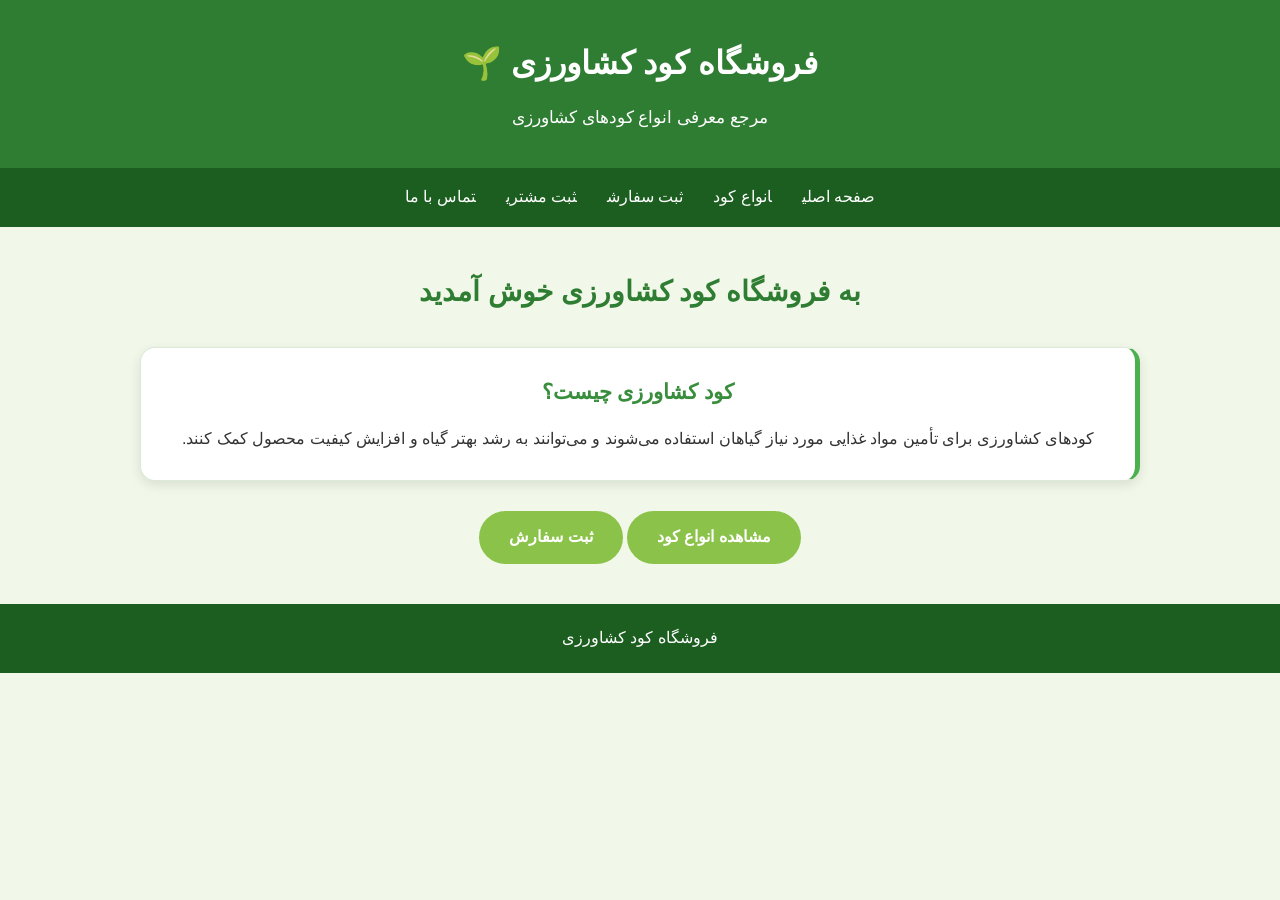
==== index.html @ cd536e47 "Add files via upload" ====
<!DOCTYPE html>
<html lang="fa" dir="rtl">
<head><meta charset="UTF-8"><meta name="viewport" content="width=device-width, initial-scale=1.0">
<title>فروشگاه کود کشاورزی</title><link rel="stylesheet" href="style.css"></head>
<body>
<header><h1>فروشگاه کود کشاورزی 🌱</h1><p>مرجع معرفی انواع کودهای کشاورزی</p></header>
<nav><a href="index.html">صفحه اصلی</a><a href="fertilizer.html">انواع کود</a><a href="order.html">ثبت سفارش</a><a href="customer.html">ثبت مشتری</a><a href="contact.html">تماس با ما</a></nav>
<div class="container"><h2>به فروشگاه کود کشاورزی خوش آمدید</h2>
<div class="card"><h3>کود کشاورزی چیست؟</h3><p>کودهای کشاورزی برای تأمین مواد غذایی مورد نیاز گیاهان استفاده می‌شوند و می‌توانند به رشد بهتر گیاه و افزایش کیفیت محصول کمک کنند.</p></div>
<p style="text-align:center;margin-top:30px;"><a class="btn" href="fertilizer.html">مشاهده انواع کود</a> <a class="btn" href="order.html">ثبت سفارش</a></p>
</div><footer>فروشگاه کود کشاورزی</footer>
</body></html>
---- style.css ----
* {
    margin: 0;
    padding: 0;
    box-sizing: border-box;
}


body {
    font-family: Tahoma, Arial, sans-serif;
    background-color: #f4f8f2;
    color: #263326;
    line-height: 1.8;
}


/* Navbar */

header {
    background-color: #1b5e20;
    color: white;
}


.navbar {
    width: 90%;
    max-width: 1200px;
    margin: auto;

    display: flex;
    justify-content: space-between;
    align-items: center;

    padding: 18px 0;
}


.logo {
    font-size: 24px;
    font-weight: bold;
}


.menu {
    display: flex;
    list-style: none;
    gap: 25px;
}


.menu a {
    color: white;
    text-decoration: none;
    font-size: 16px;

    transition: 0.3s;
}


.menu a:hover {
    color: #a5d6a7;
}


/* Hero */

.hero {
    min-height: 500px;

    display: flex;
    justify-content: center;
    align-items: center;

    text-align: center;

    background:
        linear-gradient(
            rgba(27, 94, 32, 0.75),
            rgba(27, 94, 32, 0.75)
        ),
        url("https://images.unsplash.com/photo-1464226184884-fa280b87c399")
        center/cover;
}


.hero-text {
    color: white;
    max-width: 700px;
    padding: 30px;
}


.hero h1 {
    font-size: 45px;
    margin-bottom: 20px;
}


.hero p {
    font-size: 20px;
    margin-bottom: 30px;
}


.btn {
    display: inline-block;

    background-color: #8bc34a;
    color: white;

    padding: 12px 30px;

    border-radius: 30px;

    text-decoration: none;

    font-weight: bold;

    transition: 0.3s;
}


.btn:hover {
    background-color: #689f38;
}


/* Sections */

section {
    width: 90%;
    max-width: 1100px;
    margin: auto;

    padding: 70px 0;
}


section h2 {
    text-align: center;

    color: #2e7d32;

    font-size: 30px;

    margin-bottom: 35px;
}


/* About */

.about {
    text-align: center;
}


.about p {
    max-width: 800px;
    margin: auto;

    font-size: 18px;
}


/* Cards */

.fertilizers {
    background-color: #ffffff;
}


.cards {
    display: grid;

    grid-template-columns:
        repeat(4, 1fr);

    gap: 20px;
}


.card {
    background-color: #f5f9f3;

    padding: 30px 20px;

    border-radius: 15px;

    text-align: center;

    border: 1px solid #dce8d8;

    transition: 0.3s;
}


.card:hover {
    transform: translateY(-8px);

    box-shadow:
        0 10px 25px
        rgba(0, 0, 0, 0.1);
}


.icon {
    font-size: 45px;

    margin-bottom: 15px;
}


.card h3 {
    color: #2e7d32;

    margin-bottom: 12px;

    font-size: 20px;
}


.card p {
    font-size: 14px;
}


/* Table */

.comparison {
    text-align: center;
}


table {
    width: 100%;

    border-collapse: collapse;

    background-color: white;

    box-shadow:
        0 5px 20px
        rgba(0, 0, 0, 0.08);
}


th {
    background-color: #2e7d32;

    color: white;

    padding: 15px;
}


td {
    padding: 15px;

    border-bottom: 1px solid #ddd;
}


tr:hover {
    background-color: #f1f8e9;
}


/* Contact */

.contact {
    text-align: center;

    background-color: #e8f5e9;

    max-width: none;
}


.contact p {
    margin: 10px;
}


/* Footer */

footer {
    background-color: #163b19;

    color: white;

    text-align: center;

    padding: 25px;
}


/* Mobile */

@media (max-width: 800px) {

    .navbar {
        flex-direction: column;

        gap: 15px;
    }


    .menu {
        gap: 12px;

        flex-wrap: wrap;

        justify-content: center;
    }


    .hero h1 {
        font-size: 32px;
    }


    .hero p {
        font-size: 17px;
    }


    .cards {
        grid-template-columns:
            repeat(2, 1fr);
    }

}


@media (max-width: 500px) {

    .cards {
        grid-template-columns: 1fr;
    }


    table {
        font-size: 13px;
    }


    th,
    td {
        padding: 8px;
    }

}

* {
    box-sizing: border-box;
    margin: 0;
    padding: 0;
}

body {
    font-family: Tahoma, Arial, sans-serif;
    direction: rtl;
    background: #f1f8e9;
    color: #333;
}

header {
    background: #2e7d32;
    color: white;
    text-align: center;
    padding: 35px 20px;
}

header h1 {
    font-size: 32px;
    margin-bottom: 10px;
}

header p {
    font-size: 17px;
}

nav {
    background: #1b5e20;
    text-align: center;
    padding: 15px;
}

nav a {
    color: white;
    text-decoration: none;
    margin: 0 15px;
    font-size: 16px;
    transition: 0.3s;
}

nav a:hover {
    color: #c8e6c9;
}

.container {
    width: 90%;
    max-width: 1000px;
    margin: 40px auto;
}

.container h2 {
    text-align: center;
    color: #2e7d32;
    margin-bottom: 30px;
    font-size: 28px;
}

.card {
    background: white;
    padding: 25px;
    margin-bottom: 20px;
    border-radius: 15px;
    box-shadow: 0 4px 12px rgba(0, 0, 0, 0.1);
    border-right: 5px solid #4caf50;
    transition: 0.3s;
}

.card:hover {
    transform: translateY(-5px);
    box-shadow: 0 7px 18px rgba(0, 0, 0, 0.15);
}

.card h3 {
    color: #388e3c;
    margin-bottom: 12px;
    font-size: 21px;
}

.card p {
    line-height: 2;
    font-size: 16px;
}

form {
    background: white;
    padding: 30px;
    border-radius: 15px;
    box-shadow: 0 4px 12px rgba(0, 0, 0, 0.1);
    max-width: 600px;
    margin: 0 auto;
}

form label {
    display: block;
    margin-bottom: 8px;
    color: #2e7d32;
    font-weight: bold;
}

form input,
form textarea {
    width: 100%;
    padding: 12px;
    border: 1px solid #ccc;
    border-radius: 8px;
    font-family: Tahoma;
    font-size: 15px;
    margin-bottom: 15px;
}

form textarea {
    resize: vertical;
}

form input:focus,
form textarea:focus {
    outline: none;
    border-color: #4caf50;
}

form button {
    background: #2e7d32;
    color: white;
    border: none;
    padding: 12px 30px;
    border-radius: 8px;
    font-size: 16px;
    font-family: Tahoma;
    cursor: pointer;
}

form button:hover {
    background: #1b5e20;
}

footer {
    background: #1b5e20;
    color: white;
    text-align: center;
    padding: 20px;
    margin-top: 40px;
}
a {
    text-decoration: none;
}
.as{
margin-left: 400px;
}
table {
    width: 90%;
    max-width: 1000px;
    margin: 40px auto;
    border-collapse: collapse;
    background: white;
    border-radius: 15px;
    overflow: hidden;
    box-shadow: 0 8px 25px rgba(0, 0, 0, 0.12);
    text-align: center;
    direction: rtl;
    font-family: Tahoma, sans-serif;
}
<!DOCTYPE html>
<html lang="fa">
<head>
    <meta charset="UTF-8">
    <meta name="viewport" content="width=device-width, initial-scale=1.0">
    <title>جدول کودهای کشاورزی</title>
    <link rel="stylesheet" href="style.css">
</head>

<body>

    <div class="container">
        <h1>🌱 جدول انواع کود کشاورزی</h1>

        <table>
            <thead>
                <tr>
                    <th>نوع کود</th>
                    <th>عنصر اصلی</th>
                    <th>کاربرد</th>
                    <th>تفاوت</th>
                </tr>
            </thead>

            <tbody>
                <tr>
                    <td>کود نیتروژنه</td>
                    <td>نیتروژن (N)</td>
                    <td>افزایش رشد برگ و ساقه</td>
                    <td>مناسب برای رشد سریع قسمت‌های سبز گیاه</td>
                </tr>

                <tr>
                    <td>کود فسفاته</td>
                    <td>فسفر (P)</td>
                    <td>تقویت ریشه و گل‌دهی</td>
                    <td>بیشتر روی ریشه، گل و تشکیل بذر تأثیر دارد</td>
                </tr>

                <tr>
                    <td>کود پتاسه</td>
                    <td>پتاسیم (K)</td>
                    <td>افزایش مقاومت گیاه</td>
                    <td>به مقاومت گیاه در برابر تنش‌ها و بهبود کیفیت محصول کمک می‌کند</td>
                </tr>

                <tr>
                    <td>کود آلی</td>
                    <td>مواد آلی و عناصر غذایی</td>
                    <td>بهبود خاک و تغذیه گیاه</td>
                    <td>طبیعی‌تر و معمولاً آهسته‌رهش‌تر از کودهای شیمیایی است</td>
                </tr>
            </tbody>
        </table>
    </div>

</body>
</html>
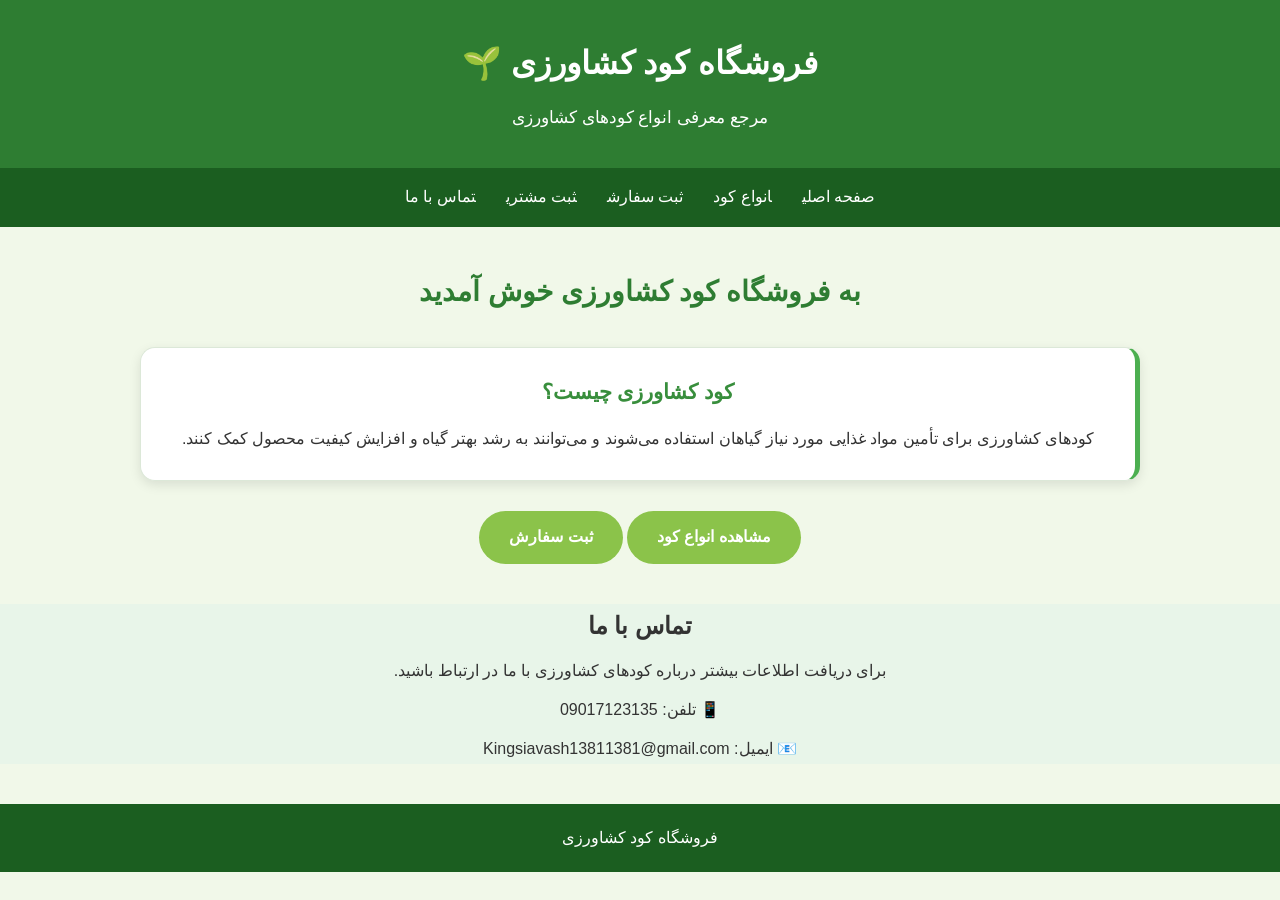
==== commit c0e83bfd: "Update index.html" ====
--- a/index.html
+++ b/index.html
@@ -8,5 +8,21 @@
 <div class="container"><h2>به فروشگاه کود کشاورزی خوش آمدید</h2>
 <div class="card"><h3>کود کشاورزی چیست؟</h3><p>کودهای کشاورزی برای تأمین مواد غذایی مورد نیاز گیاهان استفاده می‌شوند و می‌توانند به رشد بهتر گیاه و افزایش کیفیت محصول کمک کنند.</p></div>
 <p style="text-align:center;margin-top:30px;"><a class="btn" href="fertilizer.html">مشاهده انواع کود</a> <a class="btn" href="order.html">ثبت سفارش</a></p>
-</div><footer>فروشگاه کود کشاورزی</footer>
-</body></html>+</div>
+
+<div class="contact">
+<h2>تماس با ما</h2>
+
+<p>برای دریافت اطلاعات بیشتر درباره کودهای کشاورزی با ما در ارتباط باشید.</p>
+
+<p>📱 تلفن: 09017123135</p>
+
+<p>📧 ایمیل: Kingsiavash13811381@gmail.com</p>
+
+</div>
+
+<footer>فروشگاه کود کشاورزی</footer>
+
+</body>
+</html>
+</body></html>
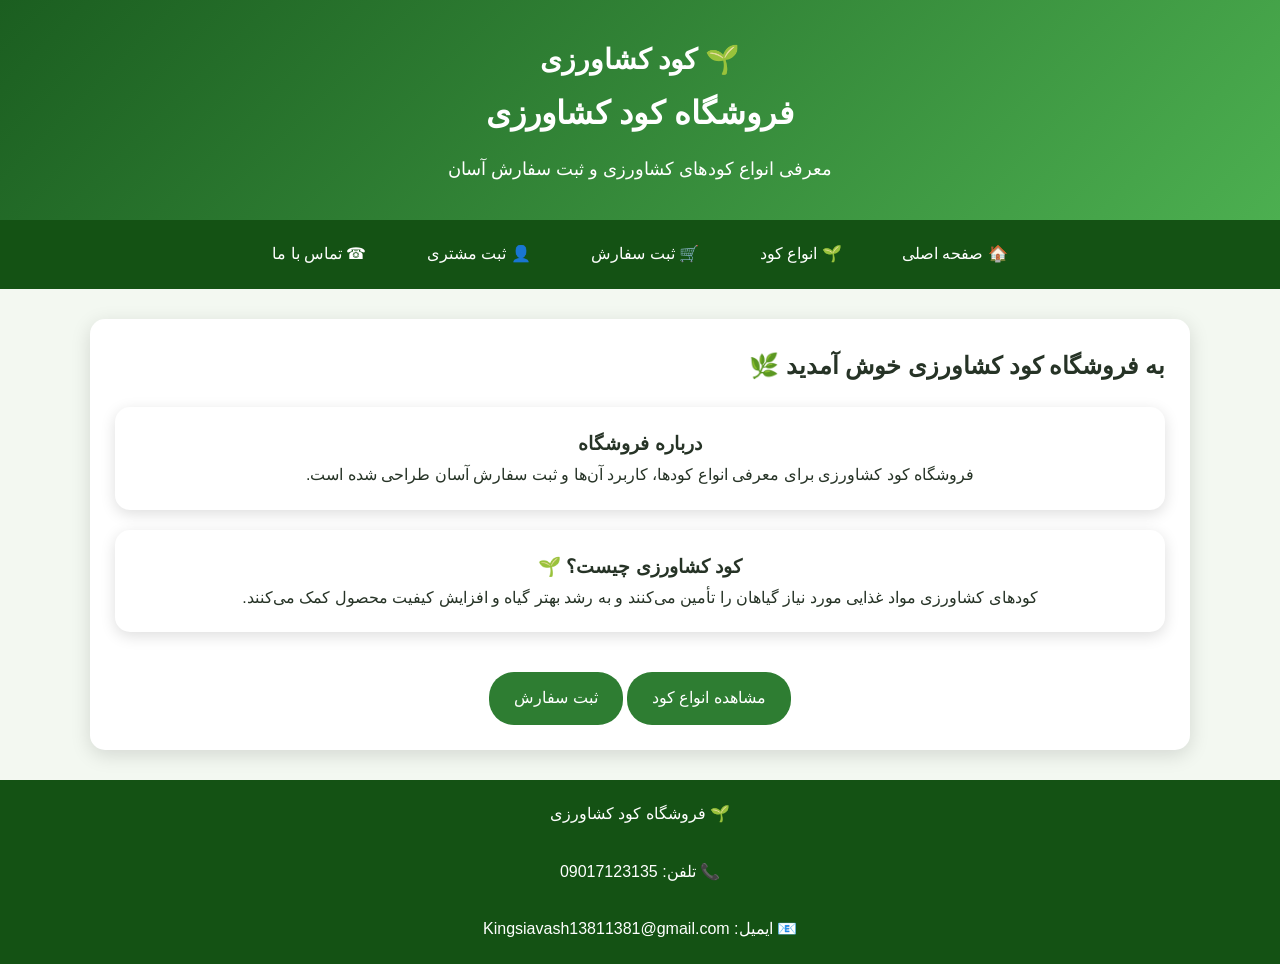
==== commit 2f3b679f: "Add files via upload" ====
--- a/index.html
+++ b/index.html
@@ -1,28 +1,63 @@
 <!DOCTYPE html>
 <html lang="fa" dir="rtl">
-<head><meta charset="UTF-8"><meta name="viewport" content="width=device-width, initial-scale=1.0">
-<title>فروشگاه کود کشاورزی</title><link rel="stylesheet" href="style.css"></head>
+
+<head>
+<meta charset="UTF-8">
+<meta name="viewport" content="width=device-width, initial-scale=1.0">
+<title>فروشگاه کود کشاورزی</title>
+<link rel="stylesheet" href="style.css">
+</head>
+
 <body>
-<header><h1>فروشگاه کود کشاورزی 🌱</h1><p>مرجع معرفی انواع کودهای کشاورزی</p></header>
-<nav><a href="index.html">صفحه اصلی</a><a href="fertilizer.html">انواع کود</a><a href="order.html">ثبت سفارش</a><a href="customer.html">ثبت مشتری</a><a href="contact.html">تماس با ما</a></nav>
-<div class="container"><h2>به فروشگاه کود کشاورزی خوش آمدید</h2>
-<div class="card"><h3>کود کشاورزی چیست؟</h3><p>کودهای کشاورزی برای تأمین مواد غذایی مورد نیاز گیاهان استفاده می‌شوند و می‌توانند به رشد بهتر گیاه و افزایش کیفیت محصول کمک کنند.</p></div>
-<p style="text-align:center;margin-top:30px;"><a class="btn" href="fertilizer.html">مشاهده انواع کود</a> <a class="btn" href="order.html">ثبت سفارش</a></p>
+
+<header>
+<div class="logo">🌱 کود کشاورزی</div>
+<h1>فروشگاه کود کشاورزی</h1>
+<p>معرفی انواع کودهای کشاورزی و ثبت سفارش آسان</p>
+</header>
+
+<nav>
+<a href="index.html">🏠 صفحه اصلی</a>
+<a href="fertilizer.html">🌱 انواع کود</a>
+<a href="order.html">🛒 ثبت سفارش</a>
+<a href="customer.html">👤 ثبت مشتری</a>
+<a href="contact.html">☎ تماس با ما</a>
+</nav>
+
+<div class="container">
+
+<h2>به فروشگاه کود کشاورزی خوش آمدید 🌿</h2>
+
+<div class="card">
+<h3>درباره فروشگاه</h3>
+<p>
+فروشگاه کود کشاورزی برای معرفی انواع کودها،
+کاربرد آن‌ها و ثبت سفارش آسان طراحی شده است.
+</p>
 </div>
 
-<div class="contact">
-<h2>تماس با ما</h2>
+<div class="card">
+<h3>کود کشاورزی چیست؟ 🌱</h3>
+<p>
+کودهای کشاورزی مواد غذایی مورد نیاز گیاهان را تأمین می‌کنند
+و به رشد بهتر گیاه و افزایش کیفیت محصول کمک می‌کنند.
+</p>
+</div>
 
-<p>برای دریافت اطلاعات بیشتر درباره کودهای کشاورزی با ما در ارتباط باشید.</p>
-
-<p>📱 تلفن: 09017123135</p>
-
-<p>📧 ایمیل: Kingsiavash13811381@gmail.com</p>
+<div style="text-align:center;margin-top:30px;">
+<a class="btn" href="fertilizer.html">مشاهده انواع کود</a>
+<a class="btn" href="order.html">ثبت سفارش</a>
+</div>
 
 </div>
 
-<footer>فروشگاه کود کشاورزی</footer>
+<footer>
+🌱 فروشگاه کود کشاورزی
+<br><br>
+📞 تلفن: 09017123135
+<br><br>
+📧 ایمیل: Kingsiavash13811381@gmail.com
+</footer>
 
 </body>
 </html>
-</body></html>
--- a/style.css
+++ b/style.css
@@ -4,367 +4,19 @@
     box-sizing: border-box;
 }
 
-
 body {
     font-family: Tahoma, Arial, sans-serif;
-    background-color: #f4f8f2;
+    direction: rtl;
+    background: #f3f8f1;
     color: #263326;
     line-height: 1.8;
 }
 
 
-/* Navbar */
+/* Header */
 
 header {
-    background-color: #1b5e20;
-    color: white;
-}
-
-
-.navbar {
-    width: 90%;
-    max-width: 1200px;
-    margin: auto;
-
-    display: flex;
-    justify-content: space-between;
-    align-items: center;
-
-    padding: 18px 0;
-}
-
-
-.logo {
-    font-size: 24px;
-    font-weight: bold;
-}
-
-
-.menu {
-    display: flex;
-    list-style: none;
-    gap: 25px;
-}
-
-
-.menu a {
-    color: white;
-    text-decoration: none;
-    font-size: 16px;
-
-    transition: 0.3s;
-}
-
-
-.menu a:hover {
-    color: #a5d6a7;
-}
-
-
-/* Hero */
-
-.hero {
-    min-height: 500px;
-
-    display: flex;
-    justify-content: center;
-    align-items: center;
-
-    text-align: center;
-
-    background:
-        linear-gradient(
-            rgba(27, 94, 32, 0.75),
-            rgba(27, 94, 32, 0.75)
-        ),
-        url("https://images.unsplash.com/photo-1464226184884-fa280b87c399")
-        center/cover;
-}
-
-
-.hero-text {
-    color: white;
-    max-width: 700px;
-    padding: 30px;
-}
-
-
-.hero h1 {
-    font-size: 45px;
-    margin-bottom: 20px;
-}
-
-
-.hero p {
-    font-size: 20px;
-    margin-bottom: 30px;
-}
-
-
-.btn {
-    display: inline-block;
-
-    background-color: #8bc34a;
-    color: white;
-
-    padding: 12px 30px;
-
-    border-radius: 30px;
-
-    text-decoration: none;
-
-    font-weight: bold;
-
-    transition: 0.3s;
-}
-
-
-.btn:hover {
-    background-color: #689f38;
-}
-
-
-/* Sections */
-
-section {
-    width: 90%;
-    max-width: 1100px;
-    margin: auto;
-
-    padding: 70px 0;
-}
-
-
-section h2 {
-    text-align: center;
-
-    color: #2e7d32;
-
-    font-size: 30px;
-
-    margin-bottom: 35px;
-}
-
-
-/* About */
-
-.about {
-    text-align: center;
-}
-
-
-.about p {
-    max-width: 800px;
-    margin: auto;
-
-    font-size: 18px;
-}
-
-
-/* Cards */
-
-.fertilizers {
-    background-color: #ffffff;
-}
-
-
-.cards {
-    display: grid;
-
-    grid-template-columns:
-        repeat(4, 1fr);
-
-    gap: 20px;
-}
-
-
-.card {
-    background-color: #f5f9f3;
-
-    padding: 30px 20px;
-
-    border-radius: 15px;
-
-    text-align: center;
-
-    border: 1px solid #dce8d8;
-
-    transition: 0.3s;
-}
-
-
-.card:hover {
-    transform: translateY(-8px);
-
-    box-shadow:
-        0 10px 25px
-        rgba(0, 0, 0, 0.1);
-}
-
-
-.icon {
-    font-size: 45px;
-
-    margin-bottom: 15px;
-}
-
-
-.card h3 {
-    color: #2e7d32;
-
-    margin-bottom: 12px;
-
-    font-size: 20px;
-}
-
-
-.card p {
-    font-size: 14px;
-}
-
-
-/* Table */
-
-.comparison {
-    text-align: center;
-}
-
-
-table {
-    width: 100%;
-
-    border-collapse: collapse;
-
-    background-color: white;
-
-    box-shadow:
-        0 5px 20px
-        rgba(0, 0, 0, 0.08);
-}
-
-
-th {
-    background-color: #2e7d32;
-
-    color: white;
-
-    padding: 15px;
-}
-
-
-td {
-    padding: 15px;
-
-    border-bottom: 1px solid #ddd;
-}
-
-
-tr:hover {
-    background-color: #f1f8e9;
-}
-
-
-/* Contact */
-
-.contact {
-    text-align: center;
-
-    background-color: #e8f5e9;
-
-    max-width: none;
-}
-
-
-.contact p {
-    margin: 10px;
-}
-
-
-/* Footer */
-
-footer {
-    background-color: #163b19;
-
-    color: white;
-
-    text-align: center;
-
-    padding: 25px;
-}
-
-
-/* Mobile */
-
-@media (max-width: 800px) {
-
-    .navbar {
-        flex-direction: column;
-
-        gap: 15px;
-    }
-
-
-    .menu {
-        gap: 12px;
-
-        flex-wrap: wrap;
-
-        justify-content: center;
-    }
-
-
-    .hero h1 {
-        font-size: 32px;
-    }
-
-
-    .hero p {
-        font-size: 17px;
-    }
-
-
-    .cards {
-        grid-template-columns:
-            repeat(2, 1fr);
-    }
-
-}
-
-
-@media (max-width: 500px) {
-
-    .cards {
-        grid-template-columns: 1fr;
-    }
-
-
-    table {
-        font-size: 13px;
-    }
-
-
-    th,
-    td {
-        padding: 8px;
-    }
-
-}
-
-* {
-    box-sizing: border-box;
-    margin: 0;
-    padding: 0;
-}
-
-body {
-    font-family: Tahoma, Arial, sans-serif;
-    direction: rtl;
-    background: #f1f8e9;
-    color: #333;
-}
-
-header {
-    background: #2e7d32;
+    background: linear-gradient(135deg, #1b5e20, #4caf50);
     color: white;
     text-align: center;
     padding: 35px 20px;
@@ -372,203 +24,127 @@
 
 header h1 {
     font-size: 32px;
-    margin-bottom: 10px;
 }
 
 header p {
-    font-size: 17px;
+    margin-top: 10px;
+    font-size: 18px;
 }
 
+
+/* Navigation */
+
 nav {
-    background: #1b5e20;
+    background: #145214;
+    padding: 12px;
     text-align: center;
-    padding: 15px;
 }
 
 nav a {
     color: white;
     text-decoration: none;
-    margin: 0 15px;
-    font-size: 16px;
+    margin: 0 10px;
+    padding: 8px 18px;
+    border-radius: 20px;
+    display: inline-block;
     transition: 0.3s;
 }
 
 nav a:hover {
-    color: #c8e6c9;
+    background: white;
+    color: #145214;
 }
+
+
+/* Container */
 
 .container {
     width: 90%;
-    max-width: 1000px;
-    margin: 40px auto;
+    max-width: 1100px;
+    margin: 30px auto;
+    background: white;
+    padding: 25px;
+    border-radius: 15px;
+    box-shadow: 0 5px 20px #0002;
 }
 
-.container h2 {
-    text-align: center;
-    color: #2e7d32;
-    margin-bottom: 30px;
-    font-size: 28px;
-}
+
+/* Cards */
 
 .card {
-    background: white;
-    padding: 25px;
-    margin-bottom: 20px;
+    background: #ffffff;
     border-radius: 15px;
-    box-shadow: 0 4px 12px rgba(0, 0, 0, 0.1);
-    border-right: 5px solid #4caf50;
+    padding: 20px;
+    margin: 20px 0;
+    text-align: center;
+    box-shadow: 0 4px 15px #0002;
     transition: 0.3s;
 }
 
 .card:hover {
     transform: translateY(-5px);
-    box-shadow: 0 7px 18px rgba(0, 0, 0, 0.15);
 }
 
-.card h3 {
-    color: #388e3c;
-    margin-bottom: 12px;
-    font-size: 21px;
+
+.card img {
+    width: 220px;
+    height: 160px;
+    object-fit: cover;
+    border-radius: 12px;
 }
 
-.card p {
-    line-height: 2;
-    font-size: 16px;
+
+/* Buttons */
+
+button,
+.btn {
+    background: #2e7d32;
+    color: white;
+    border: none;
+    padding: 12px 25px;
+    border-radius: 25px;
+    cursor: pointer;
+    text-decoration: none;
+    display: inline-block;
+    margin-top: 10px;
+    transition: 0.3s;
 }
 
-form {
-    background: white;
-    padding: 30px;
-    border-radius: 15px;
-    box-shadow: 0 4px 12px rgba(0, 0, 0, 0.1);
-    max-width: 600px;
-    margin: 0 auto;
+button:hover,
+.btn:hover {
+    background: #1b5e20;
 }
 
-form label {
-    display: block;
-    margin-bottom: 8px;
-    color: #2e7d32;
-    font-weight: bold;
-}
 
-form input,
-form textarea {
+/* Forms */
+
+input,
+select,
+textarea {
     width: 100%;
     padding: 12px;
     border: 1px solid #ccc;
-    border-radius: 8px;
+    border-radius: 10px;
+    margin-top: 5px;
     font-family: Tahoma;
-    font-size: 15px;
-    margin-bottom: 15px;
 }
 
-form textarea {
-    resize: vertical;
-}
 
-form input:focus,
-form textarea:focus {
-    outline: none;
-    border-color: #4caf50;
-}
-
-form button {
-    background: #2e7d32;
-    color: white;
-    border: none;
-    padding: 12px 30px;
-    border-radius: 8px;
-    font-size: 16px;
-    font-family: Tahoma;
-    cursor: pointer;
-}
-
-form button:hover {
-    background: #1b5e20;
-}
+/* Footer */
 
 footer {
-    background: #1b5e20;
+    background: #145214;
     color: white;
     text-align: center;
     padding: 20px;
-    margin-top: 40px;
+    margin-top: 30px;
 }
-a {
-    text-decoration: none;
-}
-.as{
-margin-left: 400px;
-}
-table {
-    width: 90%;
-    max-width: 1000px;
-    margin: 40px auto;
-    border-collapse: collapse;
-    background: white;
-    border-radius: 15px;
-    overflow: hidden;
-    box-shadow: 0 8px 25px rgba(0, 0, 0, 0.12);
-    text-align: center;
-    direction: rtl;
-    font-family: Tahoma, sans-serif;
-}
-<!DOCTYPE html>
-<html lang="fa">
-<head>
-    <meta charset="UTF-8">
-    <meta name="viewport" content="width=device-width, initial-scale=1.0">
-    <title>جدول کودهای کشاورزی</title>
-    <link rel="stylesheet" href="style.css">
-</head>
 
-<body>
 
-    <div class="container">
-        <h1>🌱 جدول انواع کود کشاورزی</h1>
+/* Logo */
 
-        <table>
-            <thead>
-                <tr>
-                    <th>نوع کود</th>
-                    <th>عنصر اصلی</th>
-                    <th>کاربرد</th>
-                    <th>تفاوت</th>
-                </tr>
-            </thead>
-
-            <tbody>
-                <tr>
-                    <td>کود نیتروژنه</td>
-                    <td>نیتروژن (N)</td>
-                    <td>افزایش رشد برگ و ساقه</td>
-                    <td>مناسب برای رشد سریع قسمت‌های سبز گیاه</td>
-                </tr>
-
-                <tr>
-                    <td>کود فسفاته</td>
-                    <td>فسفر (P)</td>
-                    <td>تقویت ریشه و گل‌دهی</td>
-                    <td>بیشتر روی ریشه، گل و تشکیل بذر تأثیر دارد</td>
-                </tr>
-
-                <tr>
-                    <td>کود پتاسه</td>
-                    <td>پتاسیم (K)</td>
-                    <td>افزایش مقاومت گیاه</td>
-                    <td>به مقاومت گیاه در برابر تنش‌ها و بهبود کیفیت محصول کمک می‌کند</td>
-                </tr>
-
-                <tr>
-                    <td>کود آلی</td>
-                    <td>مواد آلی و عناصر غذایی</td>
-                    <td>بهبود خاک و تغذیه گیاه</td>
-                    <td>طبیعی‌تر و معمولاً آهسته‌رهش‌تر از کودهای شیمیایی است</td>
-                </tr>
-            </tbody>
-        </table>
-    </div>
-
-</body>
-</html>+.logo {
+    font-size: 28px;
+    font-weight: bold;
+    color: white;
+}
